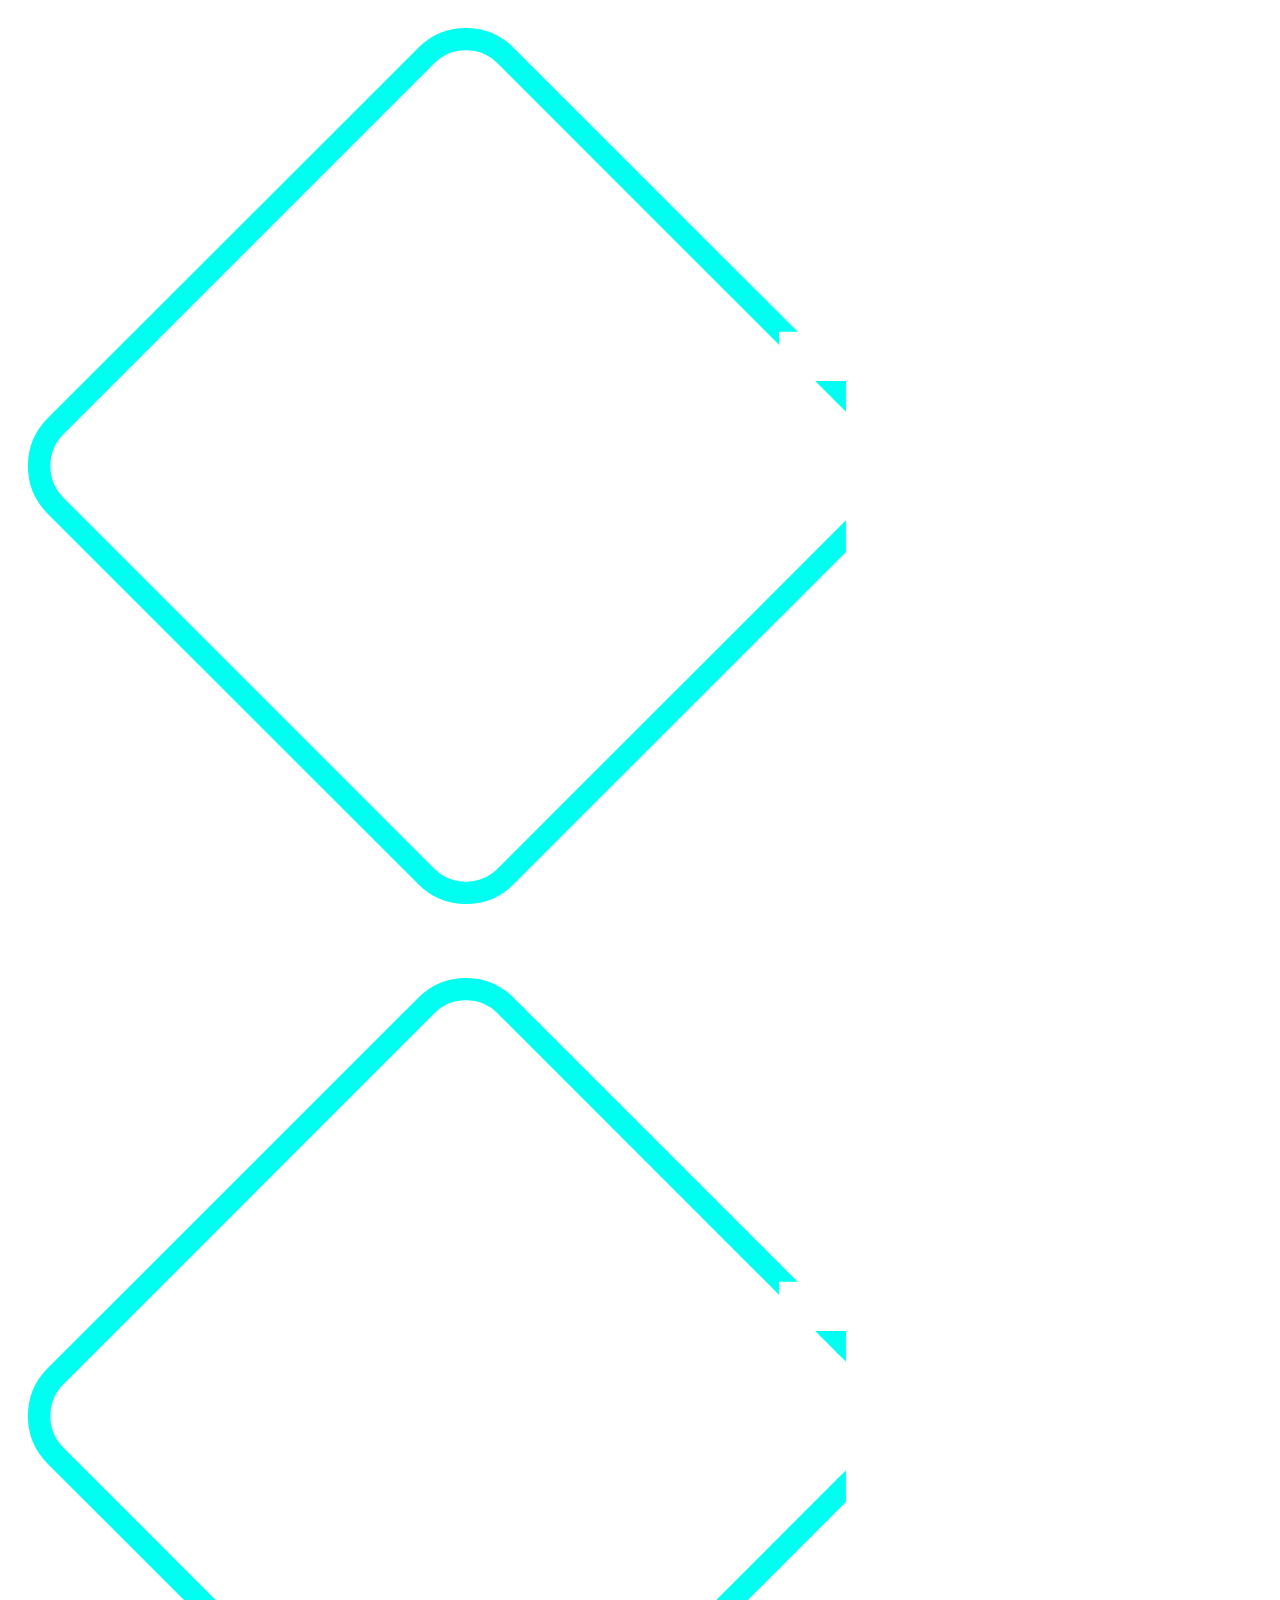
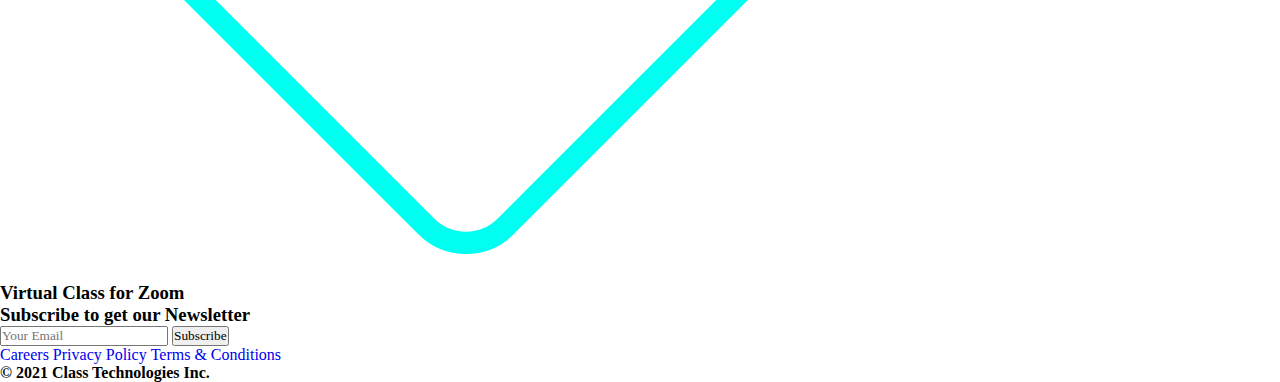
==== index.html @ f844c955 "Add files via upload" ====
<!DOCTYPE html>
<html lang="zxx" translate="no">

<head>
    <meta charset="UTF-8">
    <meta name="viewport" content="width=device-width, initial-scale=1.0">
    <title>Landing Header</title>
    <link href="https://cdn.jsdelivr.net/npm/bootstrap@5.0.2/dist/css/bootstrap.min.css" rel="stylesheet"
        integrity="sha384-EVSTQN3/azprG1Anm3QDgpJLIm9Nao0Yz1ztcQTwFspd3yD65VohhpuuCOmLASjC" crossorigin="anonymous">

    <link rel="stylesheet" href="./style.css">
</head>

<body>
    <header class="header">
        <div class="containerz">
            <img src="./images/Logo.svg" alt="error" class="header__wrap">
            <nav class="header__nav">
                <a href="" class="nav__item"></a>
                <a href="" class="nav__item"></a>
                <a href="" class="nav__item"></a>
                <a href="" class="nav__item"></a>
                <a href="" class="nav__item"></a>
            </nav>
        </div>
    </header>

    <footer>
        <div class="footer-main">
            <div class="footer-icon">
                <img src="./images/Logo.svg" alt="Logo" />
                <h3>Virtual Class for Zoom</h3>
            </div>
        </div>
        <div class="footer-subscribe">
            <h3>Subscribe to get our Newsletter</h3>
            <div class="Subscribe-email">
                <input type="email" placeholder="Your Email" />
                <button>Subscribe</button>
            </div>
        </div>
        <div class="footer-additionally">
            <div class="list">
                <a href="/">Careers</a>
                <a href="/">Privacy Policy</a>
                <a href="/">Terms & Conditions</a>
            </div>
            <div class="footer-info">
                <h4>© 2021 Class Technologies Inc.</h4>
            </div>
        </div>
    </footer>

</body>

</html>
---- style.css ----
@import "./css/Start.css";
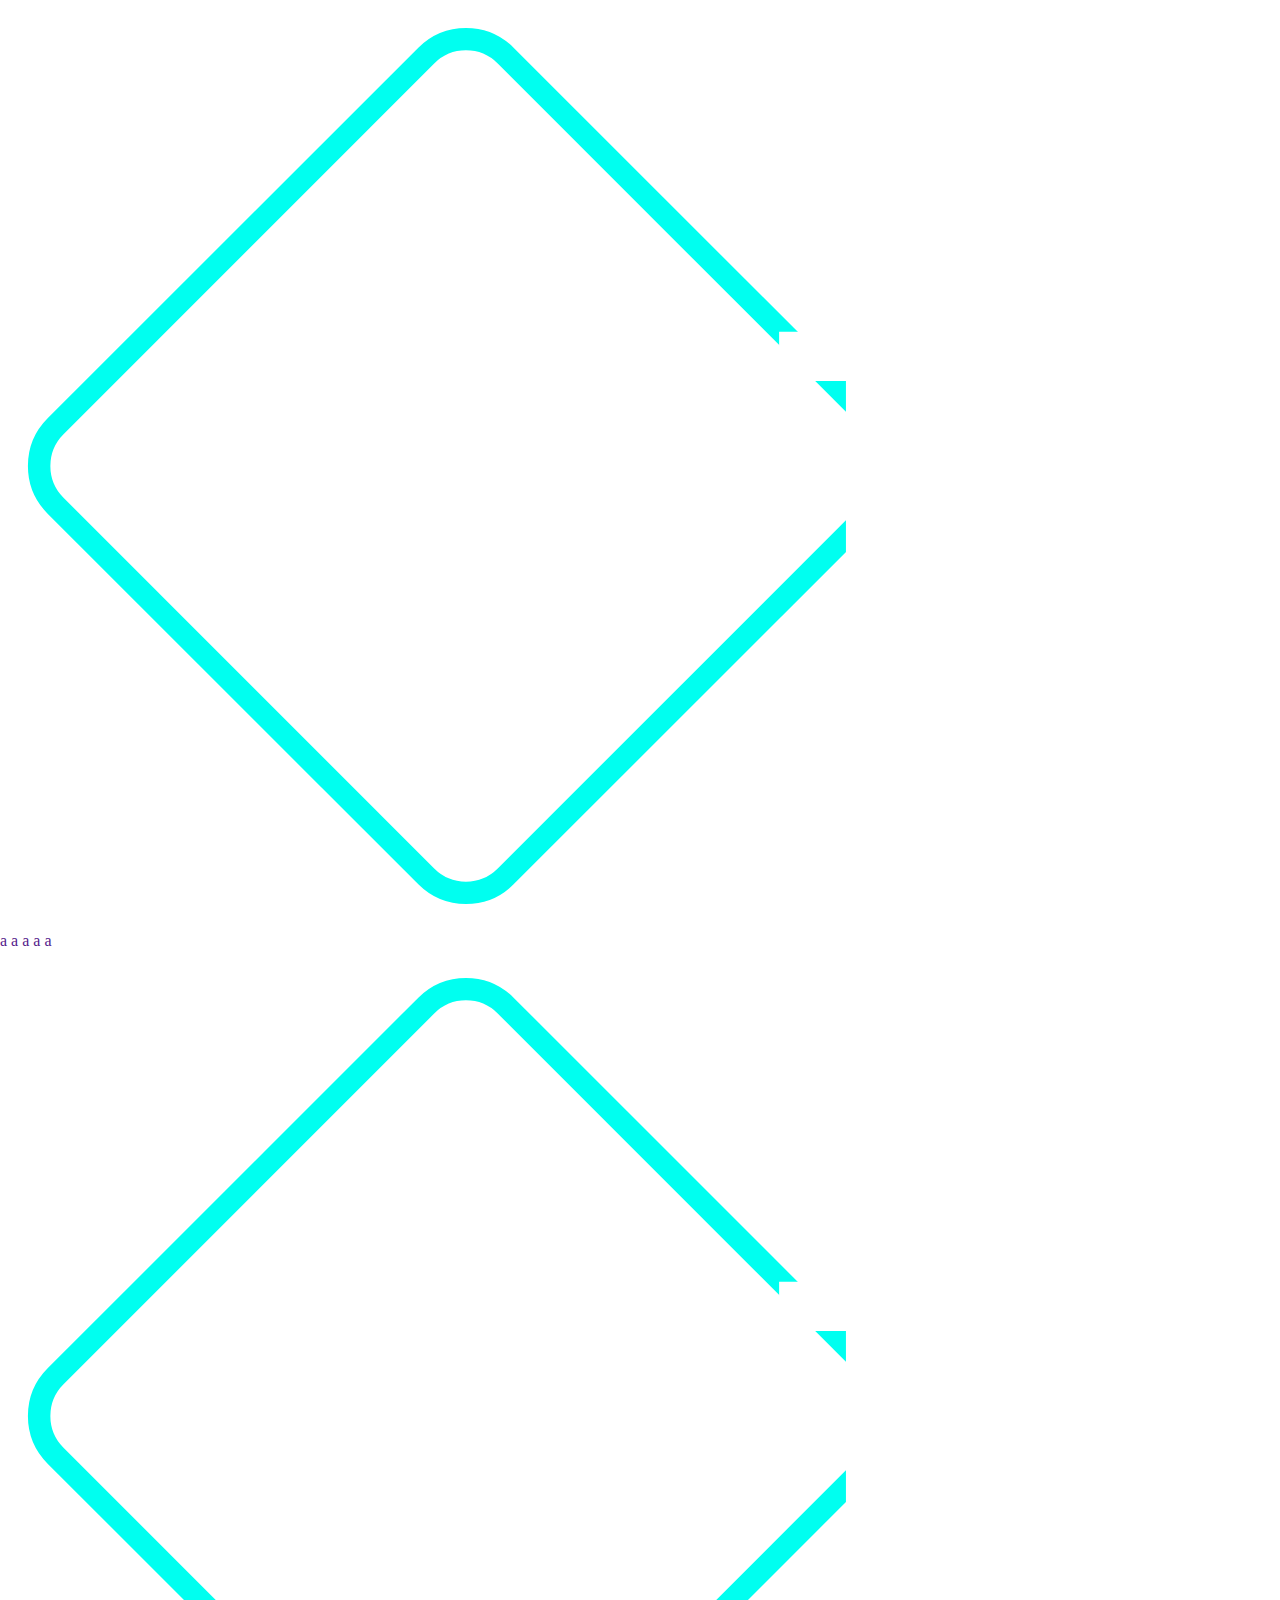
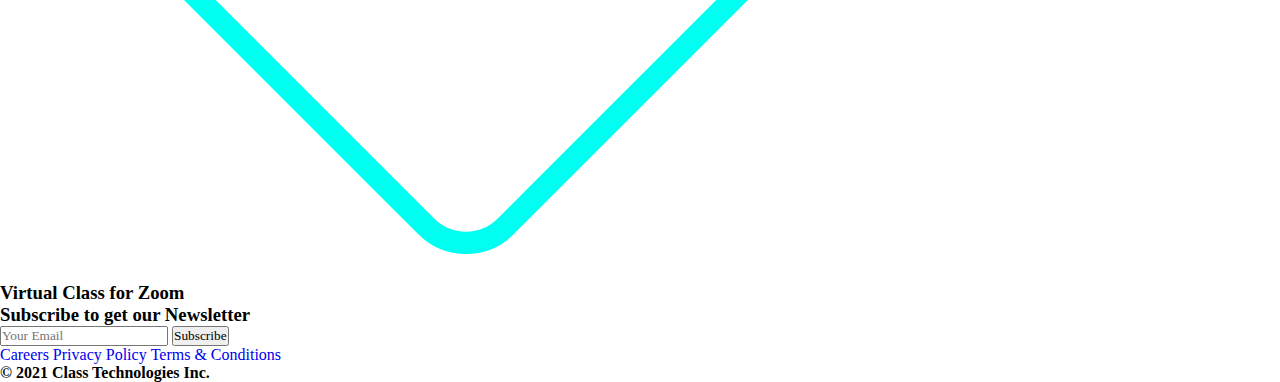
==== commit 692a5542: "Add files via upload" ====
--- a/index.html
+++ b/index.html
@@ -1,4 +1,5 @@
 <!DOCTYPE html>
+
 <html lang="zxx" translate="no">
 
 <head>
@@ -16,11 +17,11 @@
         <div class="containerz">
             <img src="./images/Logo.svg" alt="error" class="header__wrap">
             <nav class="header__nav">
-                <a href="" class="nav__item"></a>
-                <a href="" class="nav__item"></a>
-                <a href="" class="nav__item"></a>
-                <a href="" class="nav__item"></a>
-                <a href="" class="nav__item"></a>
+                <a href="" class="nav__item">a</a>
+                <a href="" class="nav__item">a</a>
+                <a href="" class="nav__item">a</a>
+                <a href="" class="nav__item">a</a>
+                <a href="" class="nav__item">a</a>
             </nav>
         </div>
     </header>
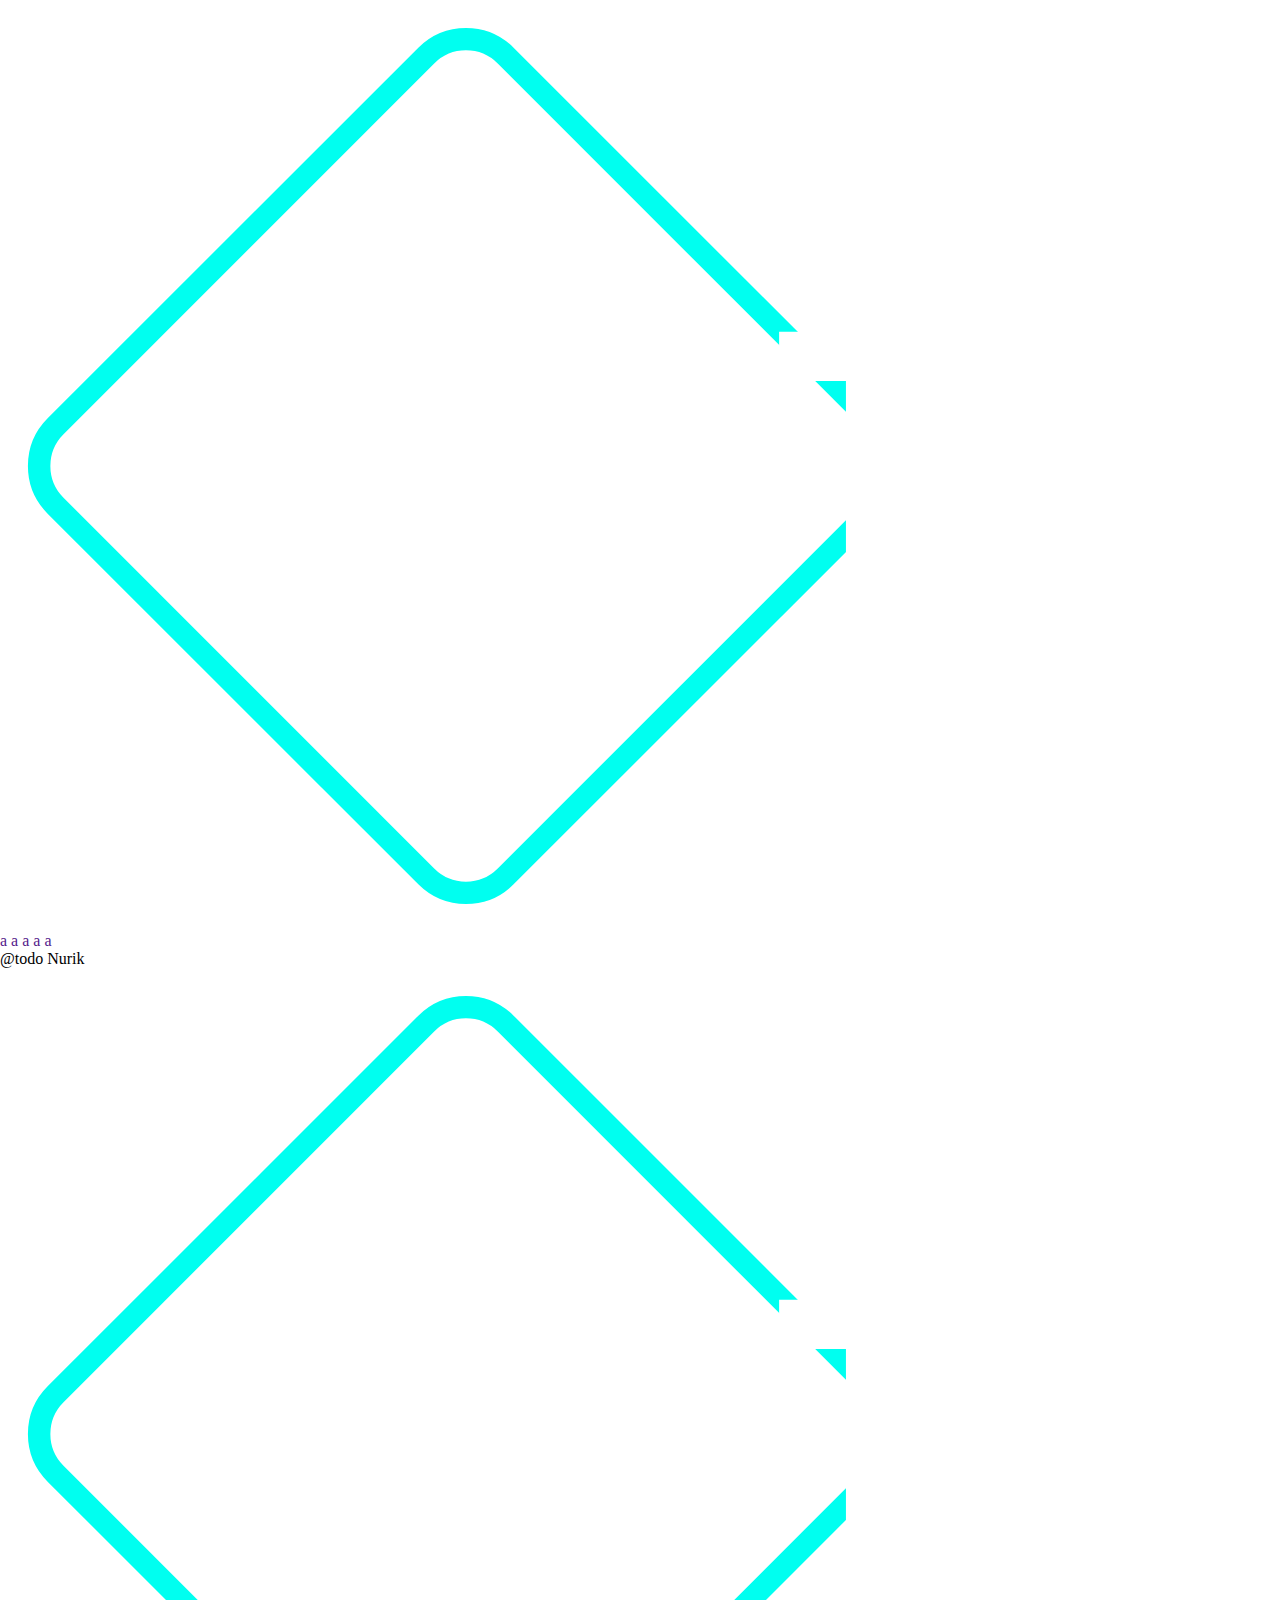
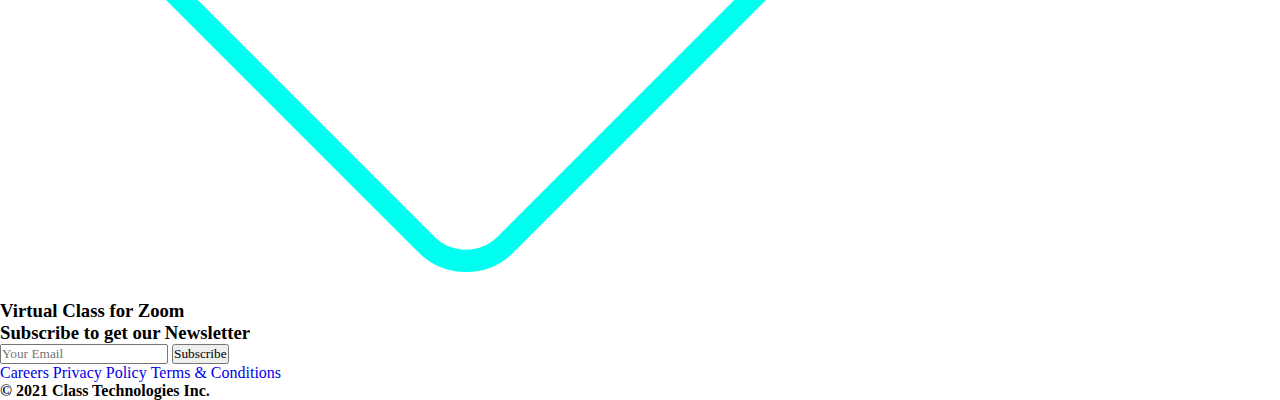
==== commit e70d70d7: "#fix #html" ====
--- a/index.html
+++ b/index.html
@@ -25,6 +25,12 @@
             </nav>
         </div>
     </header>
+
+    <section class="Feature">
+        <div class="container">
+            @todo Nurik
+        </div>
+    </section>
 
     <footer>
         <div class="footer-main">
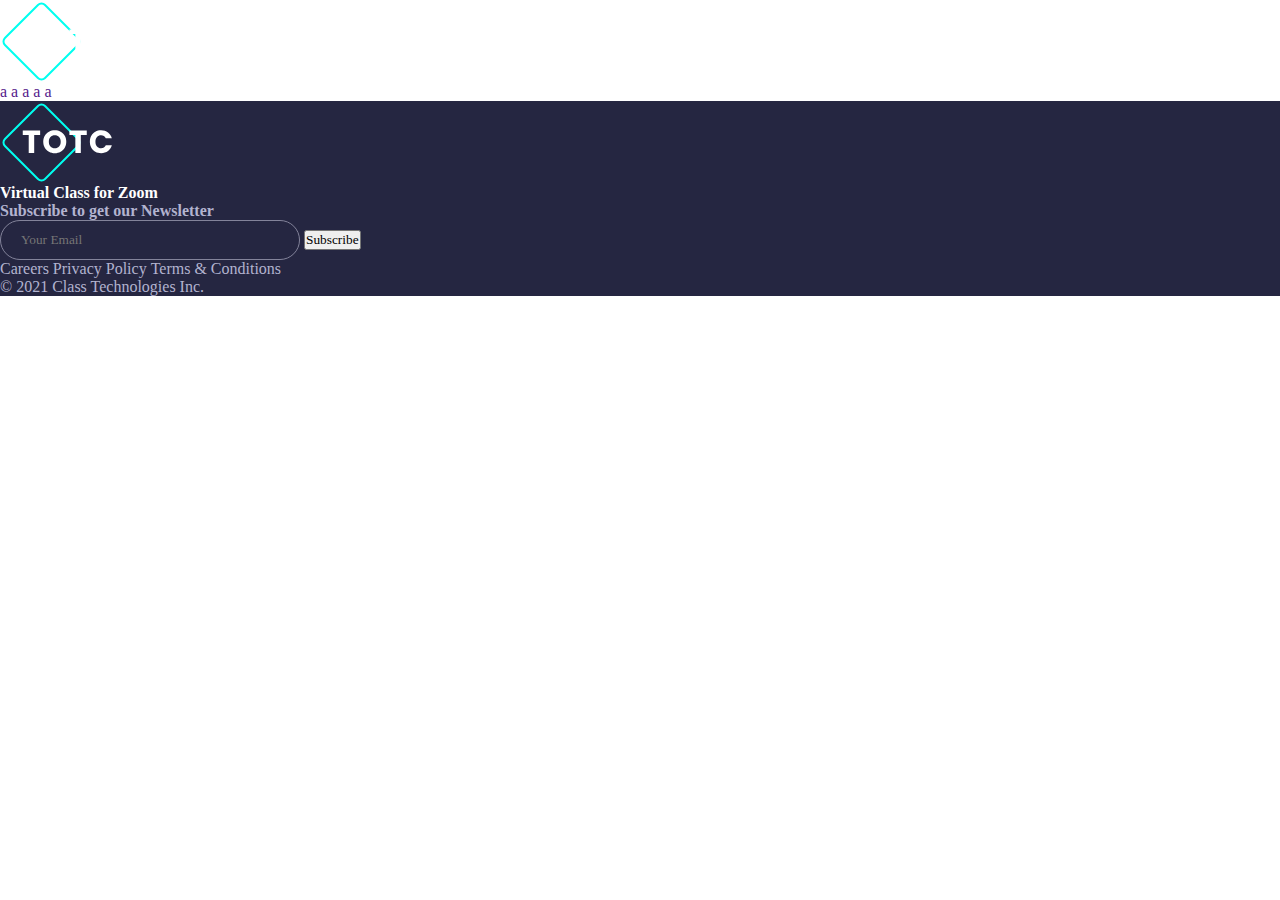
==== commit 3b47223e: "#fix #html #css fix Footer" ====
--- a/index.html
+++ b/index.html
@@ -1,63 +1,63 @@
 <!DOCTYPE html>
+<html lang="en" translate="no">
+  <head>
+    <meta charset="UTF-8" />
+    <meta name="viewport" content="width=device-width, initial-scale=1.0" />
+    <title>Landing Header</title>
+    <link
+      href="https://cdn.jsdelivr.net/npm/bootstrap@5.0.2/dist/css/bootstrap.min.css"
+      rel="stylesheet"
+      integrity="sha384-EVSTQN3/azprG1Anm3QDgpJLIm9Nao0Yz1ztcQTwFspd3yD65VohhpuuCOmLASjC"
+      crossorigin="anonymous"
+    />
 
-<html lang="zxx" translate="no">
+    <link rel="stylesheet" href="./style.css" />
+  </head>
 
-<head>
-    <meta charset="UTF-8">
-    <meta name="viewport" content="width=device-width, initial-scale=1.0">
-    <title>Landing Header</title>
-    <link href="https://cdn.jsdelivr.net/npm/bootstrap@5.0.2/dist/css/bootstrap.min.css" rel="stylesheet"
-        integrity="sha384-EVSTQN3/azprG1Anm3QDgpJLIm9Nao0Yz1ztcQTwFspd3yD65VohhpuuCOmLASjC" crossorigin="anonymous">
-
-    <link rel="stylesheet" href="./style.css">
-</head>
-
-<body>
+  <body>
     <header class="header">
-        <div class="containerz">
-            <img src="./images/Logo.svg" alt="error" class="header__wrap">
-            <nav class="header__nav">
-                <a href="" class="nav__item">a</a>
-                <a href="" class="nav__item">a</a>
-                <a href="" class="nav__item">a</a>
-                <a href="" class="nav__item">a</a>
-                <a href="" class="nav__item">a</a>
-            </nav>
-        </div>
+      <div class="containerz">
+        <img src="./images/Logo.svg" alt="error" class="Logo" />
+        <nav class="header__nav">
+          <a href="" class="nav__item">a</a>
+          <a href="" class="nav__item">a</a>
+          <a href="" class="nav__item">a</a>
+          <a href="" class="nav__item">a</a>
+          <a href="" class="nav__item">a</a>
+        </nav>
+      </div>
     </header>
 
-    <section class="Feature">
-        <div class="container">
-            @todo Nurik
+    <footer class="bg-footer">
+      <div class="footer-main">
+        <div class="footer-icon">
+          <img class="Logo" src="./images/Logo.svg" alt="Logo" />
+          <h4 class="text-footer">Virtual Class for Zoom</h4>
         </div>
-    </section>
-
-    <footer>
-        <div class="footer-main">
-            <div class="footer-icon">
-                <img src="./images/Logo.svg" alt="Logo" />
-                <h3>Virtual Class for Zoom</h3>
-            </div>
+      </div>
+      <div class="footer-subscribe">
+        <h4 class="text2-footer">Subscribe to get our Newsletter</h4>
+        <div class="Subscribe-email">
+          <input class="footer-input" type="email" placeholder="Your Email" />
+          <button>Subscribe</button>
         </div>
-        <div class="footer-subscribe">
-            <h3>Subscribe to get our Newsletter</h3>
-            <div class="Subscribe-email">
-                <input type="email" placeholder="Your Email" />
-                <button>Subscribe</button>
-            </div>
+      </div>
+      <div class="footer-additionally">
+        <div class="list">
+          <a class="text2-footer" href="/">Careers</a>
+          <a class="text2-footer" href="/">Privacy Policy</a>
+          <a class="text2-footer" href="/">Terms & Conditions</a>
         </div>
-        <div class="footer-additionally">
-            <div class="list">
-                <a href="/">Careers</a>
-                <a href="/">Privacy Policy</a>
-                <a href="/">Terms & Conditions</a>
-            </div>
-            <div class="footer-info">
-                <h4>© 2021 Class Technologies Inc.</h4>
-            </div>
+        <div class="footer-info">
+          <p class="text2-footer">© 2021 Class Technologies Inc.</p>
         </div>
+      </div>
     </footer>
 
-</body>
-
-</html>+    <script
+      src="https://cdn.jsdelivr.net/npm/bootstrap@5.0.2/dist/js/bootstrap.bundle.min.js"
+      integrity="sha384-MrcW6ZMFYlzcLA8Nl+NtUVF0sA7MsXsP1UyJoMp4YLEuNSfAP+JcXn/tWtIaxVXM"
+      crossorigin="anonymous"
+    ></script>
+  </body>
+</html>
--- a/style.css
+++ b/style.css
@@ -1 +1,3 @@
-@import "./css/Start.css";+@import "./css/Start.css";
+
+@import "./css/footer.css";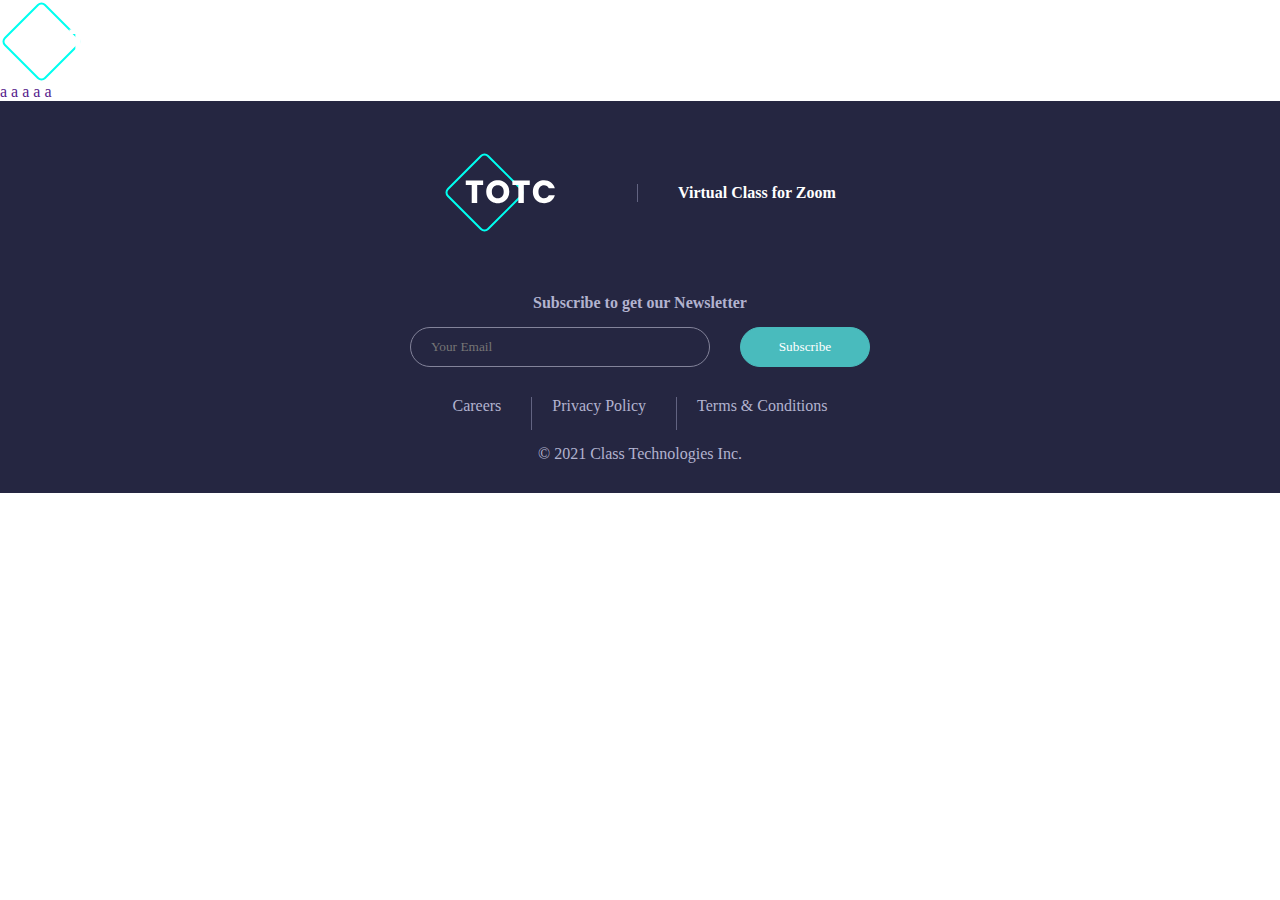
==== commit 77efa94c: "#fix #html #css fix Footer" ====
--- a/index.html
+++ b/index.html
@@ -39,14 +39,14 @@
         <h4 class="text2-footer">Subscribe to get our Newsletter</h4>
         <div class="Subscribe-email">
           <input class="footer-input" type="email" placeholder="Your Email" />
-          <button>Subscribe</button>
+          <button class="button-subscribe">Subscribe</button>
         </div>
       </div>
       <div class="footer-additionally">
         <div class="list">
           <a class="text2-footer" href="/">Careers</a>
-          <a class="text2-footer" href="/">Privacy Policy</a>
-          <a class="text2-footer" href="/">Terms & Conditions</a>
+          <a class="text3-footer" href="/">Privacy Policy</a>
+          <a class="text3-footer" href="/">Terms & Conditions</a>
         </div>
         <div class="footer-info">
           <p class="text2-footer">© 2021 Class Technologies Inc.</p>
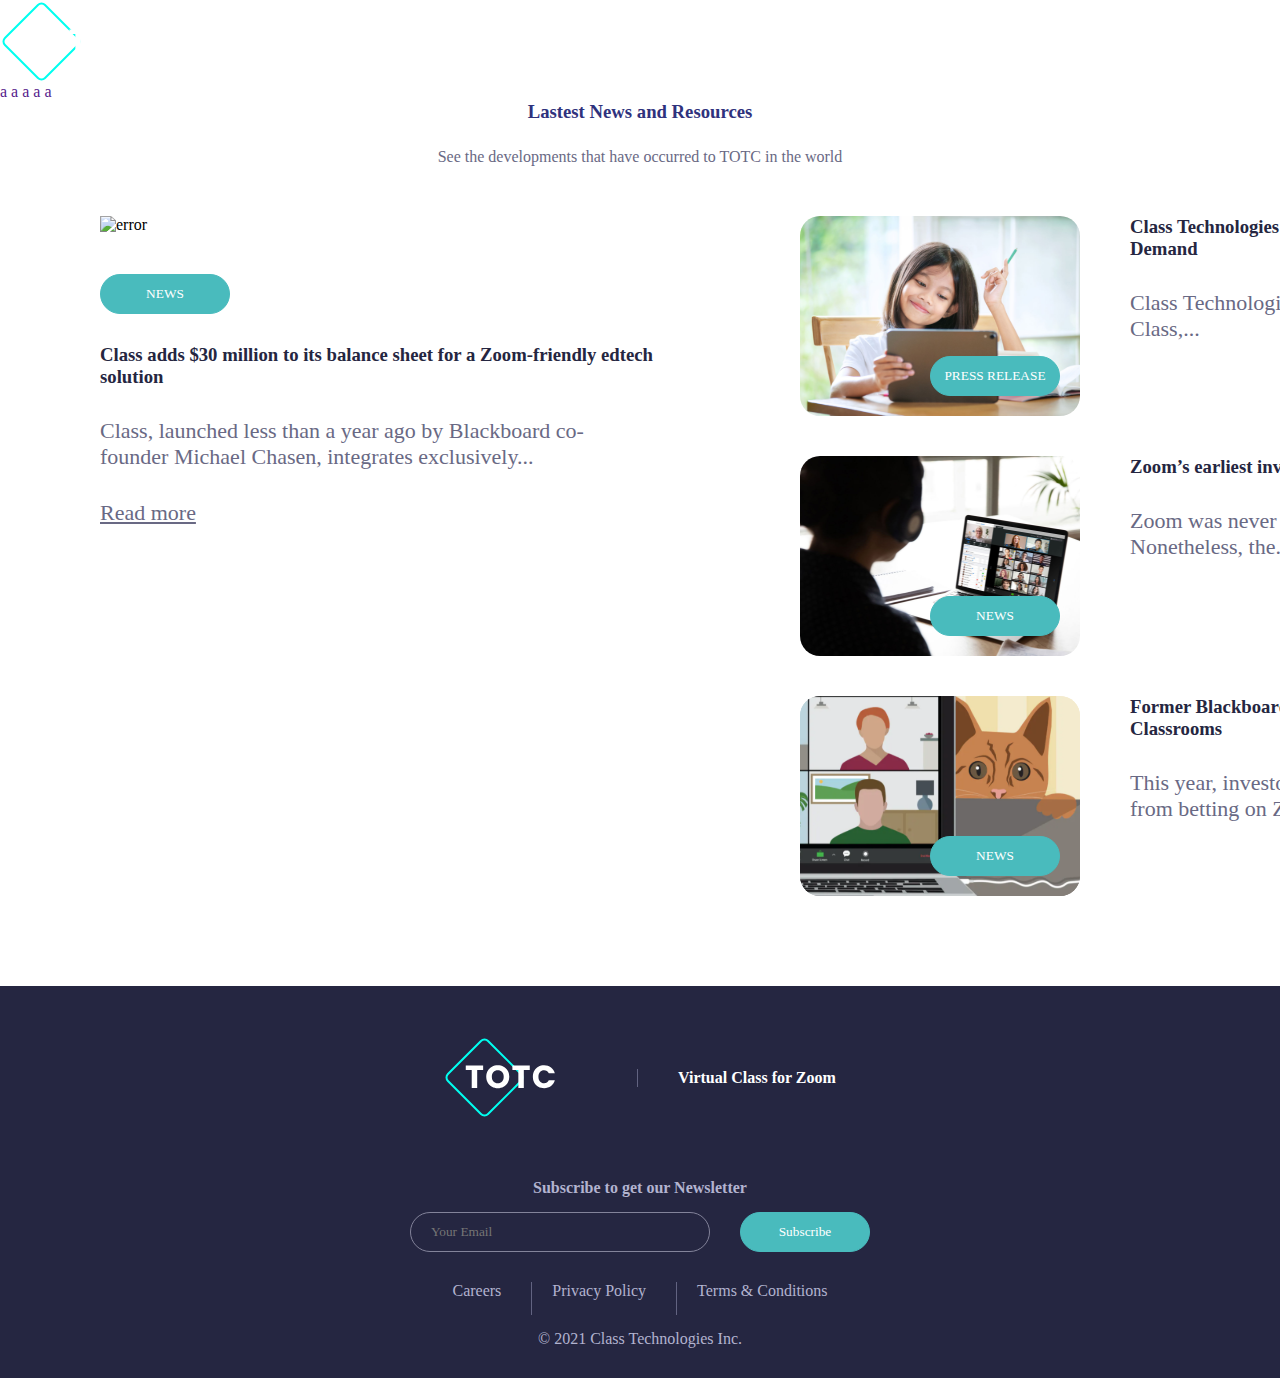
==== commit 52e8849d: "#fix News" ====
--- a/index.html
+++ b/index.html
@@ -27,6 +27,67 @@
         </nav>
       </div>
     </header>
+
+    <main>
+      <div class="news-main">
+        <div class="latest-news">
+          <div class="title-header">
+            <h3 class="resources-title">Lastest News and Resources</h3>
+            <p class="resources-text">See the developments that have occurred to TOTC in the world</p>
+          </div>
+          <div class="news-content">
+            <div class="row-1">
+              <div class="col">
+                <div class="card">
+                  <img src="./images/news/newsPhoto1.svg" alt="error">
+                  <div class="catd-body">
+                    <button class="button-news">NEWS</button>
+                    <h3 class="news-title">Class adds $30 million to its balance sheet for a Zoom-friendly edtech solution</h3>
+                    <p class="news-text">Class, launched less than a year ago by Blackboard co-founder Michael Chasen, integrates exclusively...</p>
+                    <a class="additionally" href="/">Read more</a>
+                  </div>
+                </div>
+              </div>
+            </div>
+            <div class="row-2">
+              <div class="col">
+                <div class="card-2">
+                  <div class="photo__button">
+                   <button class="button-news-2">PRESS RELEASE</button>
+                  </div>
+                  <div class="cart-body">
+                    <h3 class="news-title">Class Technologies Inc. Closes $30 Million Series A Financing to Meet High Demand</h3>
+                    <p class="news-text">Class Technologies Inc., the company that created Class,...</p>
+                  </div>
+                </div>
+              </div>
+              <div class="col">
+                <div class="card-2">
+                  <div class="photo__button2">
+                    <button class="button-news-2">NEWS</button>
+                  </div>
+                  <div class="cart-body">
+                    <h3 class="news-title">Zoom’s earliest investors are betting millions on a better Zoom for schools</h3>
+                    <p class="news-text">Zoom was never created to be a consumer product. Nonetheless, the...</p>
+                  </div>
+                </div>
+              </div>
+              <div class="col">
+                <div class="card-2">
+                  <div class="photo__button3">
+                    <button class="button-news-2">NEWS</button>
+                  </div>
+                  <div class="cart-body">
+                    <h3 class="news-title">Former Blackboard CEO Raises $16M to Bring LMS Features to Zoom Classrooms</h3>
+                    <p class="news-text">This year, investors have reaped big financial returns from betting on Zoom...</p>
+                  </div>
+                </div>
+              </div>
+            </div>
+          </div>
+        </div>
+      </div>
+    </main>
 
     <footer class="bg-footer">
       <div class="footer-main">
--- a/style.css
+++ b/style.css
@@ -1,3 +1,5 @@
 @import "./css/Start.css";
 
-@import "./css/footer.css";+@import "./css/footer.css";
+
+@import "./css/cards.css";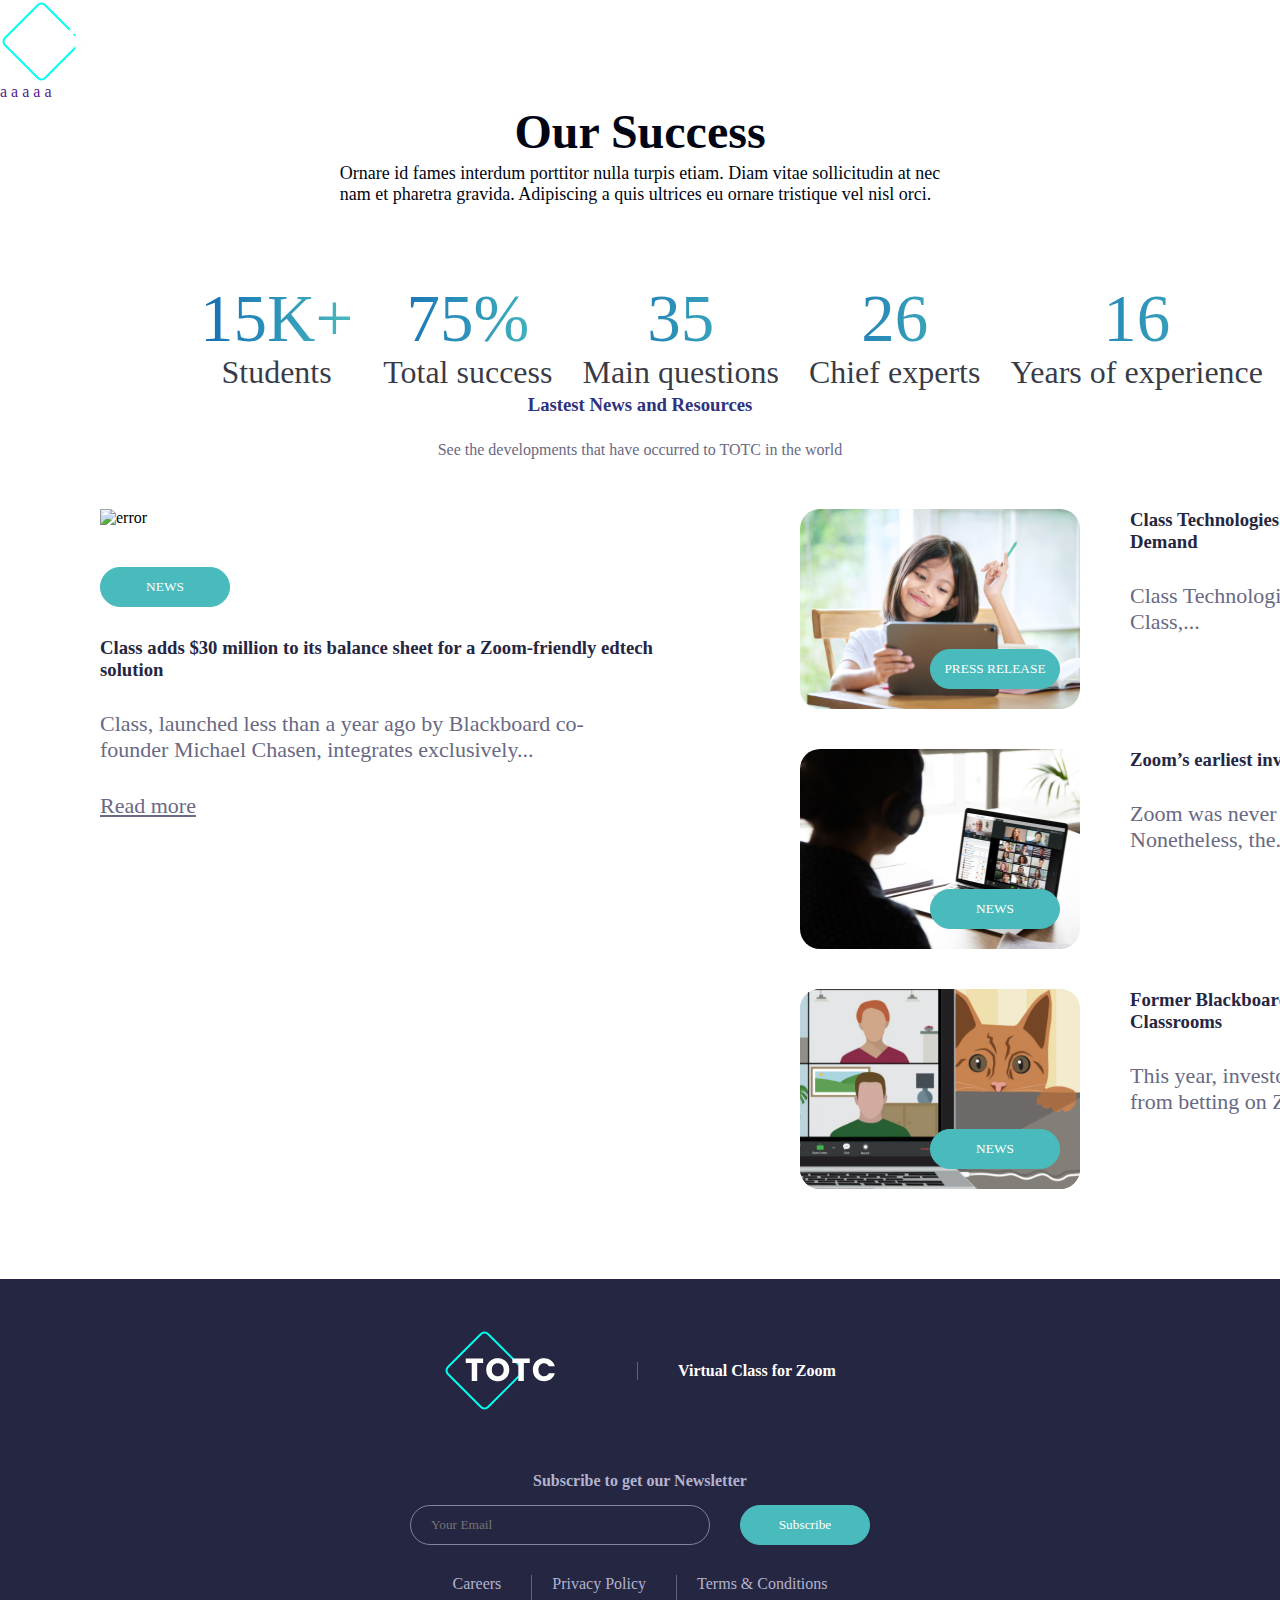
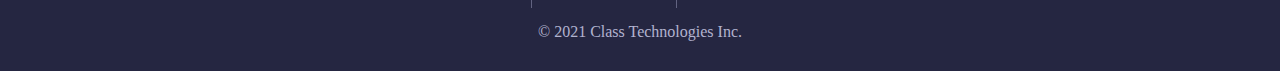
==== commit f616c87f: "#fix #css #html Фиксела стилистику секций Our Success" ====
--- a/index.html
+++ b/index.html
@@ -29,21 +29,77 @@
     </header>
 
     <main>
+      <div class="Our-success">
+        <div class="success-main">
+          <div class="title2-header">
+            <h1 class="success-title">Our Success</h1>
+            <p class="success-text">
+              Ornare id fames interdum porttitor nulla turpis etiam. Diam vitae
+              sollicitudin at nec <br />
+              nam et pharetra gravida. Adipiscing a quis ultrices eu ornare
+              tristique vel nisl orci.
+            </p>
+          </div>
+          <div class="success-content">
+            <div class="row-3">
+              <div class="col-3">
+                <div class="success-item">
+                  <p class="success-item-title">15K+</p>
+                  <p class="success-item-text">Students</p>
+                </div>
+              </div>
+              <div class="col-3">
+                <div class="success-item">
+                  <p class="success-item-title">75%</p>
+                  <p class="success-item-text">Total success</p>
+                </div>
+              </div>
+              <div class="col-3">
+                <div class="success-item">
+                  <p class="success-item-title">35</p>
+                  <p class="success-item-text">Main questions</p>
+                </div>
+              </div>
+              <div class="col-3">
+                <div class="success-item">
+                  <p class="success-item-title">26</p>
+                  <p class="success-item-text">Chief experts</p>
+                </div>
+              </div>
+              <div class="col-3">
+                <div class="success-item">
+                  <p class="success-item-title">16</p>
+                  <p class="success-item-text">Years of experience</p>
+                </div>
+              </div>
+            </div>
+          </div>
+        </div>
+      </div>
+
       <div class="news-main">
         <div class="latest-news">
           <div class="title-header">
             <h3 class="resources-title">Lastest News and Resources</h3>
-            <p class="resources-text">See the developments that have occurred to TOTC in the world</p>
+            <p class="resources-text">
+              See the developments that have occurred to TOTC in the world
+            </p>
           </div>
           <div class="news-content">
             <div class="row-1">
               <div class="col">
                 <div class="card">
-                  <img src="./images/news/newsPhoto1.svg" alt="error">
+                  <img src="./images/news/newsPhoto1.svg" alt="error" />
                   <div class="catd-body">
                     <button class="button-news">NEWS</button>
-                    <h3 class="news-title">Class adds $30 million to its balance sheet for a Zoom-friendly edtech solution</h3>
-                    <p class="news-text">Class, launched less than a year ago by Blackboard co-founder Michael Chasen, integrates exclusively...</p>
+                    <h3 class="news-title">
+                      Class adds $30 million to its balance sheet for a
+                      Zoom-friendly edtech solution
+                    </h3>
+                    <p class="news-text">
+                      Class, launched less than a year ago by Blackboard
+                      co-founder Michael Chasen, integrates exclusively...
+                    </p>
                     <a class="additionally" href="/">Read more</a>
                   </div>
                 </div>
@@ -53,11 +109,17 @@
               <div class="col">
                 <div class="card-2">
                   <div class="photo__button">
-                   <button class="button-news-2">PRESS RELEASE</button>
+                    <button class="button-news-2">PRESS RELEASE</button>
                   </div>
                   <div class="cart-body">
-                    <h3 class="news-title">Class Technologies Inc. Closes $30 Million Series A Financing to Meet High Demand</h3>
-                    <p class="news-text">Class Technologies Inc., the company that created Class,...</p>
+                    <h3 class="news-title">
+                      Class Technologies Inc. Closes $30 Million Series A
+                      Financing to Meet High Demand
+                    </h3>
+                    <p class="news-text">
+                      Class Technologies Inc., the company that created
+                      Class,...
+                    </p>
                   </div>
                 </div>
               </div>
@@ -67,8 +129,14 @@
                     <button class="button-news-2">NEWS</button>
                   </div>
                   <div class="cart-body">
-                    <h3 class="news-title">Zoom’s earliest investors are betting millions on a better Zoom for schools</h3>
-                    <p class="news-text">Zoom was never created to be a consumer product. Nonetheless, the...</p>
+                    <h3 class="news-title">
+                      Zoom’s earliest investors are betting millions on a better
+                      Zoom for schools
+                    </h3>
+                    <p class="news-text">
+                      Zoom was never created to be a consumer product.
+                      Nonetheless, the...
+                    </p>
                   </div>
                 </div>
               </div>
@@ -78,8 +146,14 @@
                     <button class="button-news-2">NEWS</button>
                   </div>
                   <div class="cart-body">
-                    <h3 class="news-title">Former Blackboard CEO Raises $16M to Bring LMS Features to Zoom Classrooms</h3>
-                    <p class="news-text">This year, investors have reaped big financial returns from betting on Zoom...</p>
+                    <h3 class="news-title">
+                      Former Blackboard CEO Raises $16M to Bring LMS Features to
+                      Zoom Classrooms
+                    </h3>
+                    <p class="news-text">
+                      This year, investors have reaped big financial returns
+                      from betting on Zoom...
+                    </p>
                   </div>
                 </div>
               </div>
--- a/style.css
+++ b/style.css
@@ -1,5 +1,7 @@
-@import "./css/Start.css";
+@import './css/Start.css';
 
-@import "./css/footer.css";
+@import './css/footer.css';
 
-@import "./css/cards.css";+@import './css/cards.css';
+
+@import './css/our-success.css';
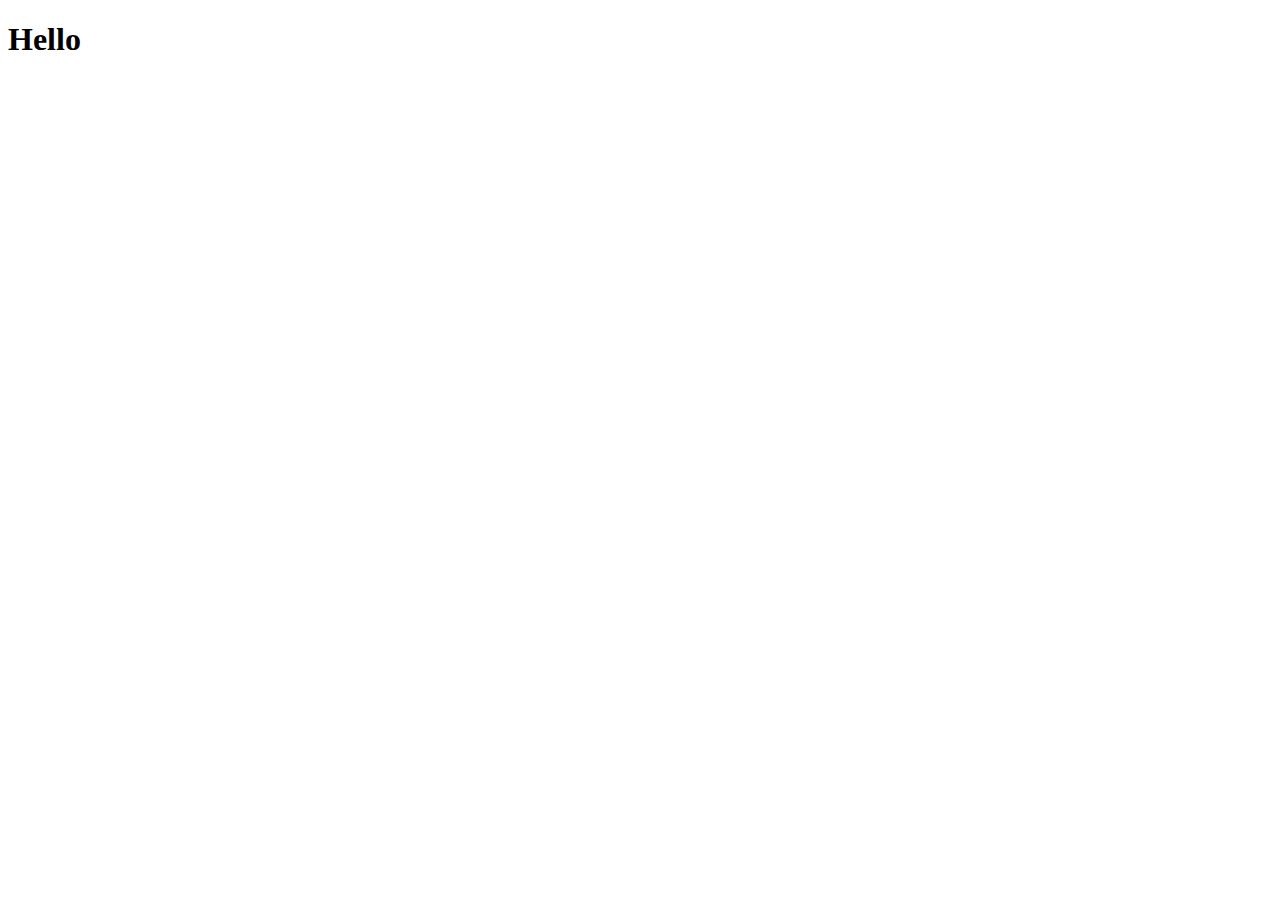
==== commit cab36273: "#fix #test" ====
--- a/index.html
+++ b/index.html
@@ -1,198 +1,11 @@
-<!DOCTYPE html>
-<html lang="en" translate="no">
-  <head>
-    <meta charset="UTF-8" />
-    <meta name="viewport" content="width=device-width, initial-scale=1.0" />
-    <title>Landing Header</title>
-    <link
-      href="https://cdn.jsdelivr.net/npm/bootstrap@5.0.2/dist/css/bootstrap.min.css"
-      rel="stylesheet"
-      integrity="sha384-EVSTQN3/azprG1Anm3QDgpJLIm9Nao0Yz1ztcQTwFspd3yD65VohhpuuCOmLASjC"
-      crossorigin="anonymous"
-    />
-
-    <link rel="stylesheet" href="./style.css" />
-  </head>
-
-  <body>
-    <header class="header">
-      <div class="containerz">
-        <img src="./images/Logo.svg" alt="error" class="Logo" />
-        <nav class="header__nav">
-          <a href="" class="nav__item">a</a>
-          <a href="" class="nav__item">a</a>
-          <a href="" class="nav__item">a</a>
-          <a href="" class="nav__item">a</a>
-          <a href="" class="nav__item">a</a>
-        </nav>
-      </div>
-    </header>
-
-    <main>
-      <div class="Our-success">
-        <div class="success-main">
-          <div class="title2-header">
-            <h1 class="success-title">Our Success</h1>
-            <p class="success-text">
-              Ornare id fames interdum porttitor nulla turpis etiam. Diam vitae
-              sollicitudin at nec <br />
-              nam et pharetra gravida. Adipiscing a quis ultrices eu ornare
-              tristique vel nisl orci.
-            </p>
-          </div>
-          <div class="success-content">
-            <div class="row-3">
-              <div class="col-3">
-                <div class="success-item">
-                  <p class="success-item-title">15K+</p>
-                  <p class="success-item-text">Students</p>
-                </div>
-              </div>
-              <div class="col-3">
-                <div class="success-item">
-                  <p class="success-item-title">75%</p>
-                  <p class="success-item-text">Total success</p>
-                </div>
-              </div>
-              <div class="col-3">
-                <div class="success-item">
-                  <p class="success-item-title">35</p>
-                  <p class="success-item-text">Main questions</p>
-                </div>
-              </div>
-              <div class="col-3">
-                <div class="success-item">
-                  <p class="success-item-title">26</p>
-                  <p class="success-item-text">Chief experts</p>
-                </div>
-              </div>
-              <div class="col-3">
-                <div class="success-item">
-                  <p class="success-item-title">16</p>
-                  <p class="success-item-text">Years of experience</p>
-                </div>
-              </div>
-            </div>
-          </div>
-        </div>
-      </div>
-
-      <div class="news-main">
-        <div class="latest-news">
-          <div class="title-header">
-            <h3 class="resources-title">Lastest News and Resources</h3>
-            <p class="resources-text">
-              See the developments that have occurred to TOTC in the world
-            </p>
-          </div>
-          <div class="news-content">
-            <div class="row-1">
-              <div class="col">
-                <div class="card">
-                  <img src="./images/news/newsPhoto1.svg" alt="error" />
-                  <div class="catd-body">
-                    <button class="button-news">NEWS</button>
-                    <h3 class="news-title">
-                      Class adds $30 million to its balance sheet for a
-                      Zoom-friendly edtech solution
-                    </h3>
-                    <p class="news-text">
-                      Class, launched less than a year ago by Blackboard
-                      co-founder Michael Chasen, integrates exclusively...
-                    </p>
-                    <a class="additionally" href="/">Read more</a>
-                  </div>
-                </div>
-              </div>
-            </div>
-            <div class="row-2">
-              <div class="col">
-                <div class="card-2">
-                  <div class="photo__button">
-                    <button class="button-news-2">PRESS RELEASE</button>
-                  </div>
-                  <div class="cart-body">
-                    <h3 class="news-title">
-                      Class Technologies Inc. Closes $30 Million Series A
-                      Financing to Meet High Demand
-                    </h3>
-                    <p class="news-text">
-                      Class Technologies Inc., the company that created
-                      Class,...
-                    </p>
-                  </div>
-                </div>
-              </div>
-              <div class="col">
-                <div class="card-2">
-                  <div class="photo__button2">
-                    <button class="button-news-2">NEWS</button>
-                  </div>
-                  <div class="cart-body">
-                    <h3 class="news-title">
-                      Zoom’s earliest investors are betting millions on a better
-                      Zoom for schools
-                    </h3>
-                    <p class="news-text">
-                      Zoom was never created to be a consumer product.
-                      Nonetheless, the...
-                    </p>
-                  </div>
-                </div>
-              </div>
-              <div class="col">
-                <div class="card-2">
-                  <div class="photo__button3">
-                    <button class="button-news-2">NEWS</button>
-                  </div>
-                  <div class="cart-body">
-                    <h3 class="news-title">
-                      Former Blackboard CEO Raises $16M to Bring LMS Features to
-                      Zoom Classrooms
-                    </h3>
-                    <p class="news-text">
-                      This year, investors have reaped big financial returns
-                      from betting on Zoom...
-                    </p>
-                  </div>
-                </div>
-              </div>
-            </div>
-          </div>
-        </div>
-      </div>
-    </main>
-
-    <footer class="bg-footer">
-      <div class="footer-main">
-        <div class="footer-icon">
-          <img class="Logo" src="./images/Logo.svg" alt="Logo" />
-          <h4 class="text-footer">Virtual Class for Zoom</h4>
-        </div>
-      </div>
-      <div class="footer-subscribe">
-        <h4 class="text2-footer">Subscribe to get our Newsletter</h4>
-        <div class="Subscribe-email">
-          <input class="footer-input" type="email" placeholder="Your Email" />
-          <button class="button-subscribe">Subscribe</button>
-        </div>
-      </div>
-      <div class="footer-additionally">
-        <div class="list">
-          <a class="text2-footer" href="/">Careers</a>
-          <a class="text3-footer" href="/">Privacy Policy</a>
-          <a class="text3-footer" href="/">Terms & Conditions</a>
-        </div>
-        <div class="footer-info">
-          <p class="text2-footer">© 2021 Class Technologies Inc.</p>
-        </div>
-      </div>
-    </footer>
-
-    <script
-      src="https://cdn.jsdelivr.net/npm/bootstrap@5.0.2/dist/js/bootstrap.bundle.min.js"
-      integrity="sha384-MrcW6ZMFYlzcLA8Nl+NtUVF0sA7MsXsP1UyJoMp4YLEuNSfAP+JcXn/tWtIaxVXM"
-      crossorigin="anonymous"
-    ></script>
-  </body>
-</html>
+<!DOCTYPE html>
+<html lang="en">
+<head>
+    <meta charset="UTF-8">
+    <meta name="viewport" content="width=device-width, initial-scale=1.0">
+    <title>Document</title>
+</head>
+<body>
+    <h1>Hello</h1>
+</body>
+</html>